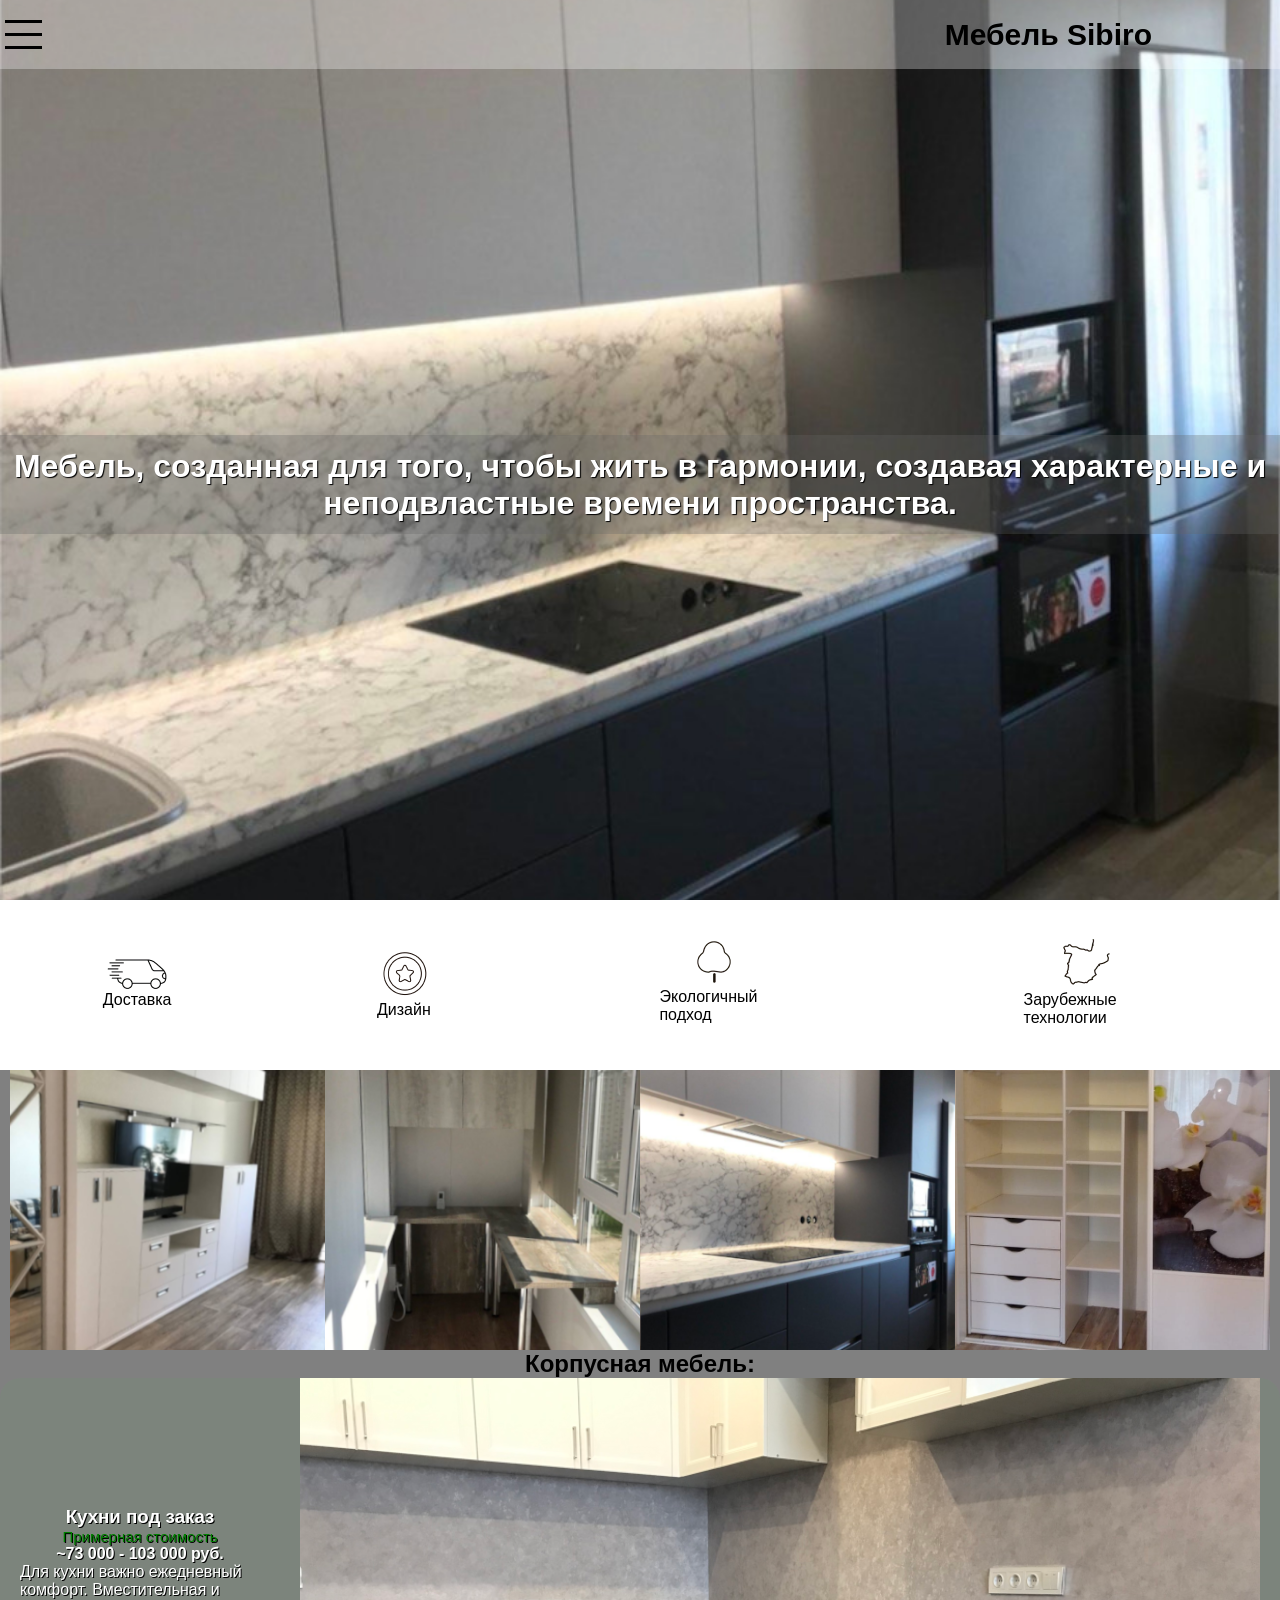
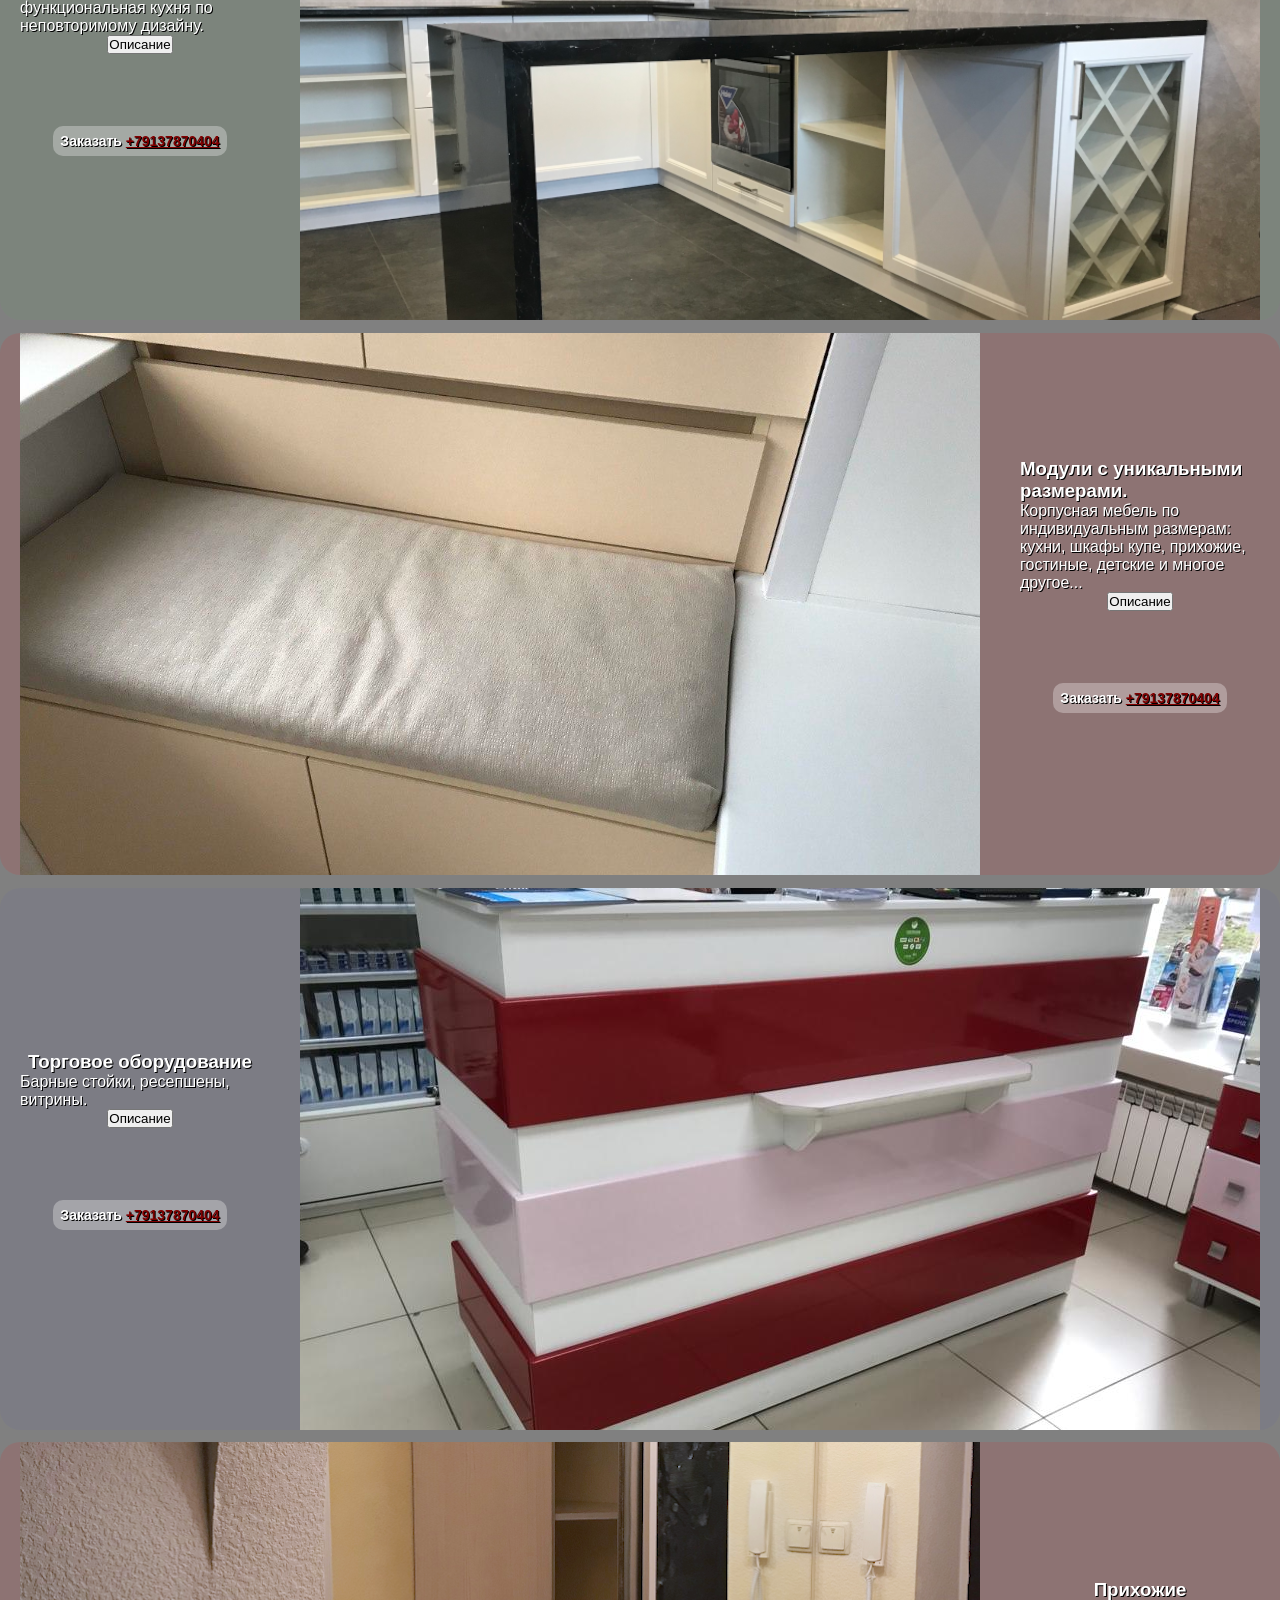
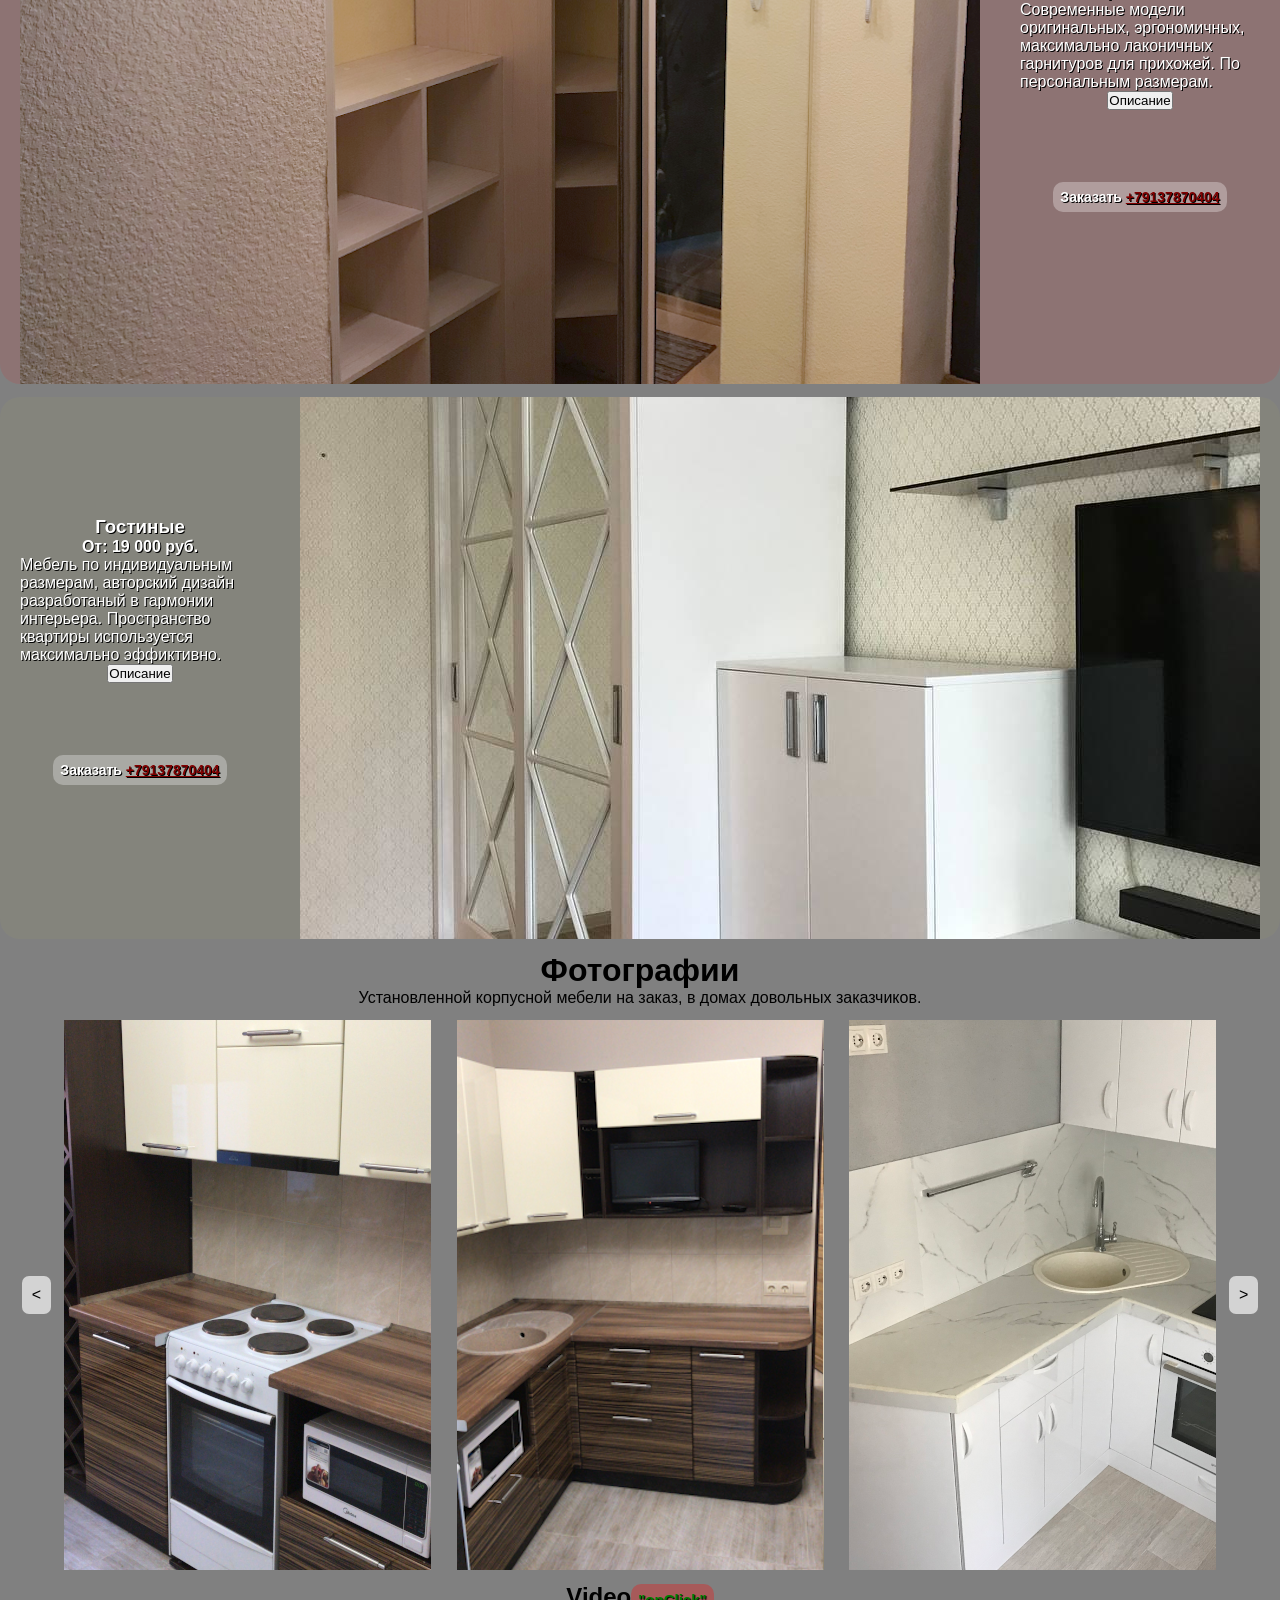
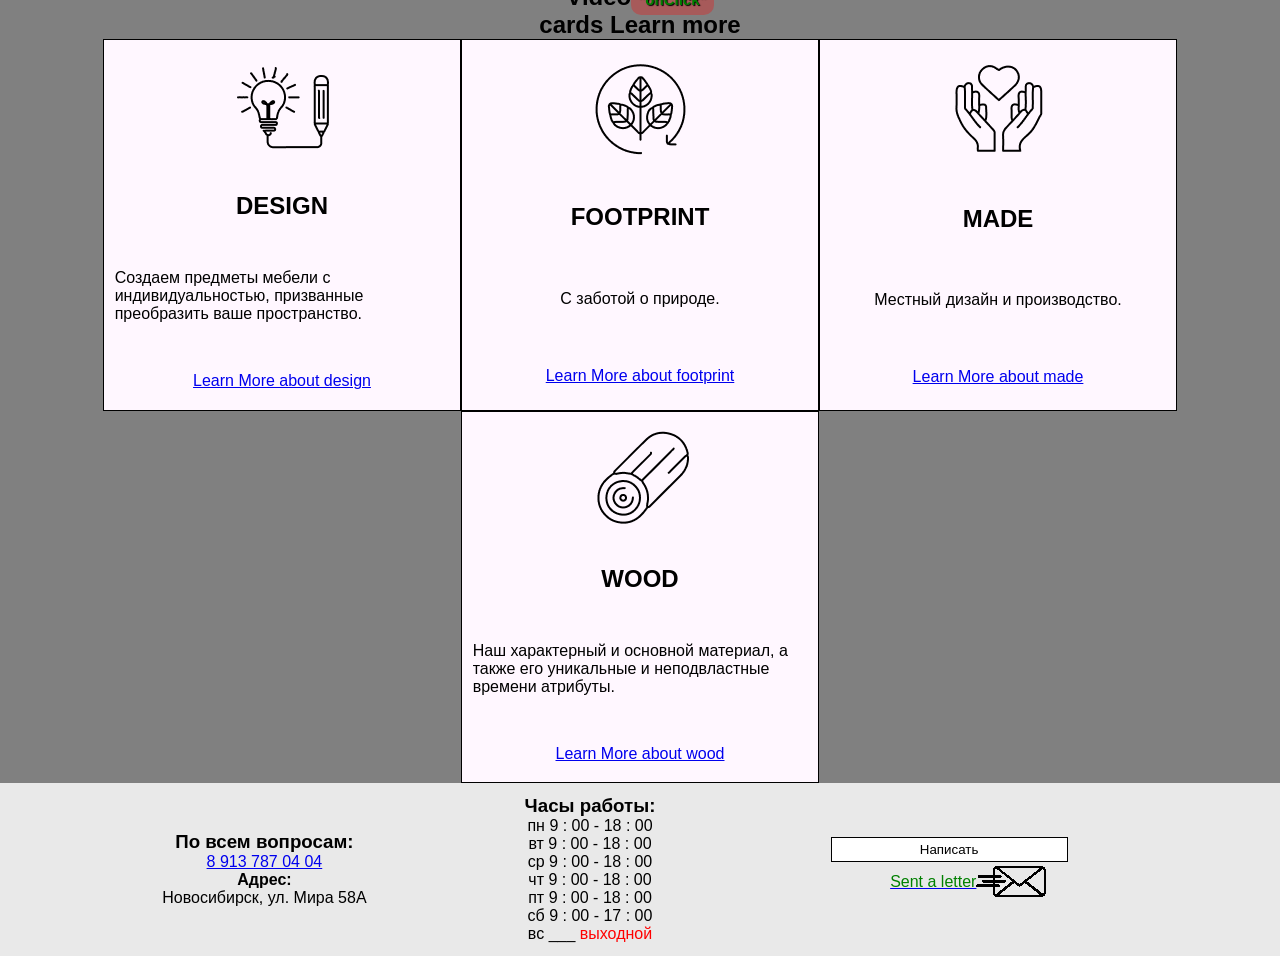
==== index.html @ 6c5a81ec "oK" ====
<!doctype html><html lang="en"><head><meta charset="utf-8"><meta name="viewport" content="width=device-width,initial-scale=1"><link rel="shortcut icon" href="/favicon.ico"><title>Sibiro</title><meta name="description" content="Корпусная мебель под заказ, изготовление по индивидуальным размерам."><meta name="theme-color" content="gray"><script type="application/ld+json">{
  "@context" : "http://schema.org",
  "@type" : "LocalBusiness",
  "name" : "Мебель Sibiro",
   "priceRange" : "₽ 10000 - ₽ 30000000",
  "image" : "https://sibiro.ru/static/media/oneUY.2b0c76f3.png",
  "telephone" : "+79137870404",
  "email" : "",
  "address" : {
    "@type" : "PostalAddress",
    "streetAddress" : "Новосибирск, ул. Мира 58A",
    "addressLocality" : "Сибирь",
    "addressRegion" : "Сибирский регион",
    "addressCountry" : "Россия",
    "postalCode" : ""
  },
  "openingHoursSpecification" : {
    "@type" : "OpeningHoursSpecification",
    "opens" : "9:00",
    "closes" : "18:00",
    "dayOfWeek": [{
           "@type": "DayOfWeek",
           "@id": "http://schema.org/Monday",
           "name": "Monday"
       },
       {
           "@type": "DayOfWeek",
           "@id": "http://schema.org/Tuesday",
           "name": "Tuesday"
       },
       {
           "@type": "DayOfWeek",
           "@id": "http://schema.org/Wednesday",
           "name": "Wednesday"
       },
       {
           "@type": "DayOfWeek",
           "@id": "http://schema.org/Thursday",
           "name": "Thursday"
       },
       {
           "@type": "DayOfWeek",
           "@id": "http://schema.org/Friday",
           "name": "Friday"
       }]

  },
  "url" : "https://sibiro.ru/"
}</script><script async src="https://www.googletagmanager.com/gtag/js?id=G-781PBSRKSM"></script><script>function gtag(){dataLayer.push(arguments)}window.dataLayer=window.dataLayer||[],gtag("js",new Date),gtag("config","G-781PBSRKSM")</script><link href="/static/css/main.fa73d05b.css" rel="stylesheet"></head><body><main><header></header><firstgallery></firstgallery><article></article><gallery></gallery><vidos></vidos><learnmorecards></learnmorecards><footer></footer></main><script type="text/javascript" src="/static/js/main.9a7633eb.js"></script></body></html>
---- static/css/main.fa73d05b.css ----
*{margin:0}nav{display:-ms-flexbox;display:flex;-ms-flex-pack:justify;justify-content:space-between;-ms-flex-align:center;align-items:center;background:hsla(0,0%,100%,.3);width:1440px;max-width:100%;min-height:50px;z-index:0;min-height:69px}#menu{-ms-flex-pack:center;justify-content:center}#menu,header{display:-ms-flexbox;display:flex;-ms-flex-align:center;align-items:center;-ms-flex-direction:column;flex-direction:column}header{-ms-flex-pack:justify;justify-content:space-between;min-height:100vh;background:url(/static/media/background.c0e37e7d.jpg)50%;background-size:cover}header,img{max-width:100%}img{background-repeat:no-repeat;background-position:50%;overflow:hidden;-o-object-fit:cover;object-fit:cover}#lineOne,#lineThree,#lineTwo{display:block;height:3px;width:37px;margin:5px;background:#000;z-index:0}#menu{z-index:0}#list{display:-ms-flexbox;display:flex;-ms-flex-pack:center;justify-content:center;-ms-flex-align:center;align-items:center;width:100%;-ms-flex-direction:column;flex-direction:column;font-size:30px}#list,#list a{max-width:100%}#list a{margin:1%;background:coral;border-radius:10px;padding:1%;width:300px;text-align:center}#list a:hover{background:orange}*{margin:0;padding:0}.cart{display:-ms-flexbox;display:flex;-ms-flex-pack:distribute;justify-content:space-around;-ms-flex-align:center;align-items:center;width:1440px;max-width:100%;border-radius:20px;min-height:500px;background:rgba(255,0,0,.1);-ms-flex-wrap:wrap;flex-wrap:wrap;margin-bottom:1%}.cart:nth-child(2n){background:rgba(0,255,0,.03)}.cart:nth-child(4n){background:rgba(0,0,255,.03)}.cart:nth-child(7n){background:rgba(0,255,255,.03)}.cart:nth-child(6n){background:rgba(255,255,0,.03)}.boxCart{display:-ms-flexbox;display:flex;-ms-flex-pack:center;justify-content:center;-ms-flex-align:center;align-items:center;width:240px;max-width:100%;-ms-flex-direction:column;flex-direction:column;color:#fff;text-shadow:1px 1px #000}*{margin:0}kitchen{min-height:300px;width:100%;max-width:100%;display:-ms-flexbox;display:flex}kitchen button{margin:3%;color:green}img{max-width:100%}#fiveEl,#fourEl,#newEl,#threeEl,#twoEl{display:none;position:relative;top:1px;color:#fff;width:100%;height:100%;min-height:25px;background:#708090;overflow:auto}#Closed{display:block}body{margin:0;padding:0;font-family:sans-serif;background:grey}main{display:-ms-flexbox;display:flex;-ms-flex-pack:start;justify-content:flex-start;-ms-flex-align:center;align-items:center;max-width:100%;-ms-flex-direction:column;flex-direction:column}article,firstGallery{display:-ms-flexbox;display:flex;-ms-flex-pack:center;justify-content:center;-ms-flex-align:center;align-items:center;max-width:100%;width:1440px;-ms-flex-direction:column;flex-direction:column}firstGallery{-ms-flex-wrap:wrap;flex-wrap:wrap}footer{-ms-flex-align:space-around;align-items:space-around;width:1440px;-ms-flex-wrap:wrap;flex-wrap:wrap;background:#e9e9e9}footer,footer div{display:-ms-flexbox;display:flex;-ms-flex-pack:center;justify-content:center;max-width:100%}footer div{-ms-flex-align:center;align-items:center;width:300px;-ms-flex-direction:column;flex-direction:column;margin:1%}video{max-width:100%;width:500px}video h1{background:green}gallery img{height:550px;width:367px;max-width:100%;margin:1%}gallery{display:-ms-flexbox;display:flex;-ms-flex-pack:center;justify-content:center;-ms-flex-align:center;align-items:center;max-width:100%;-ms-flex-wrap:wrap;flex-wrap:wrap}#Phot2,#Phot3,#Photo{height:550px;width:367px;max-width:100%;margin:1%}@media(max-width:800px){#Phot2,#Phot3{display:none}}@media(min-width:800px){#butL{background:#d3d3d3;border-radius:7px;padding:10px}#butL:hover{background:#a9a9a9;color:#fff}#butR{background:#d3d3d3;border-radius:7px;padding:10px}#butR:hover{background:#a9a9a9;color:#fff}}firstGallery img{max-width:100%;position:relative}.textContext{position:absolute}.textContext,firstgallery div p{display:-ms-flexbox;display:flex}firstgallery div p{-ms-flex-pack:center;justify-content:center;-ms-flex-align:center;align-items:center;-ms-flex-direction:column;flex-direction:column}@media(max-width:300px){firstgallery div p{font-size:10px}}@media(max-width:1440px){#imgBox1,#imgBox2,#imgBox3,#imgBox4{width:315px}}@media(max-width:1200px){#imgBox1,#imgBox2,#imgBox3,#imgBox4{width:200px}}@media(max-width:800px){#imgBox1{width:100%}#imgBox2,#imgBox3,#imgBox4{display:none}}firstGallery span{display:-ms-flexbox;display:flex;-ms-flex-pack:center;justify-content:center;-ms-flex-align:center;align-items:center;word-wrap:break-word;-webkit-hyphens:auto;-ms-hyphens:auto;hyphens:auto;margin:3%;max-width:70%}.iconLineOk,learnmorecards{display:-ms-flexbox;display:flex;-ms-flex-pack:center;justify-content:center;-ms-flex-align:center;align-items:center;-ms-flex-wrap:wrap;flex-wrap:wrap;width:1440px;max-width:100%}.iconLineOk{min-height:360px}.boxStyle{display:-ms-flexbox;display:flex;background:#fff7ff;-ms-flex-pack:distribute;justify-content:space-around;-ms-flex-align:center;align-items:center;width:356px;height:370px;border:1px solid #000;-ms-flex-direction:column;flex-direction:column}
/*# sourceMappingURL=main.fa73d05b.css.map*/
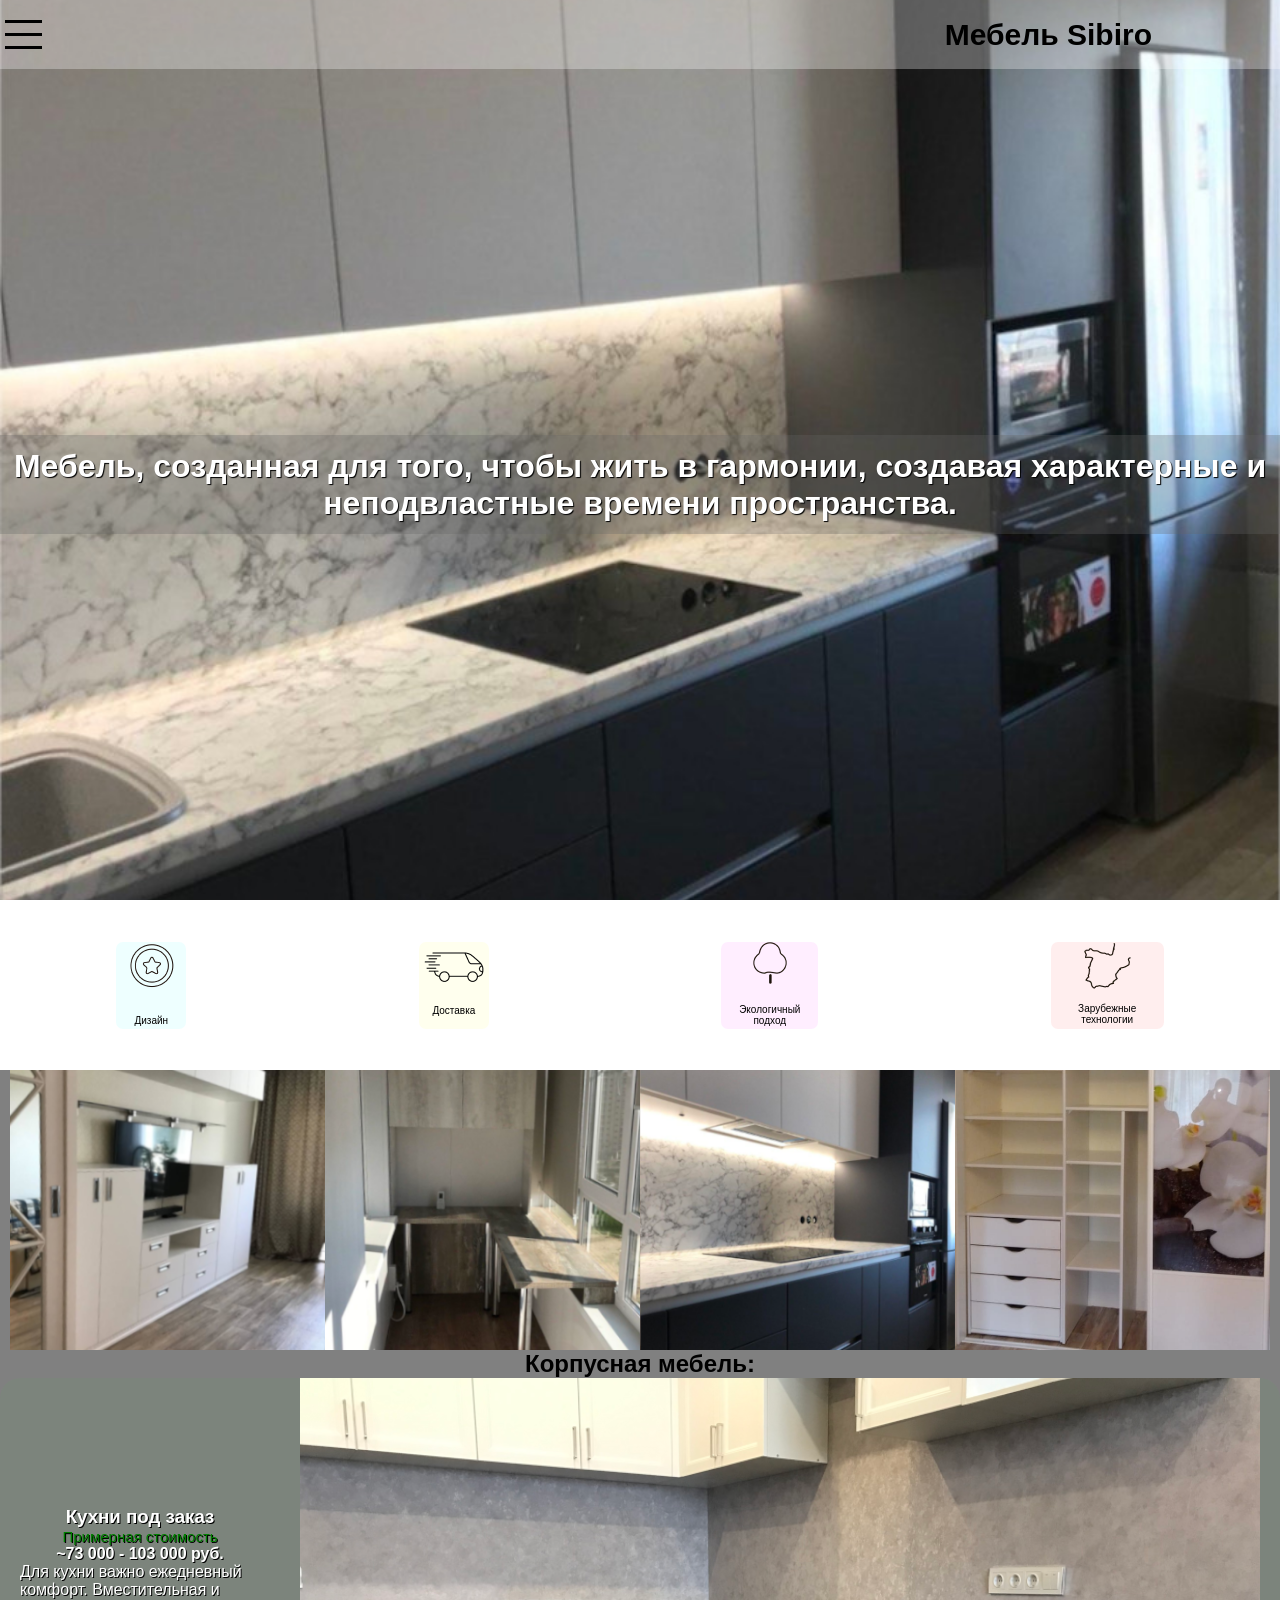
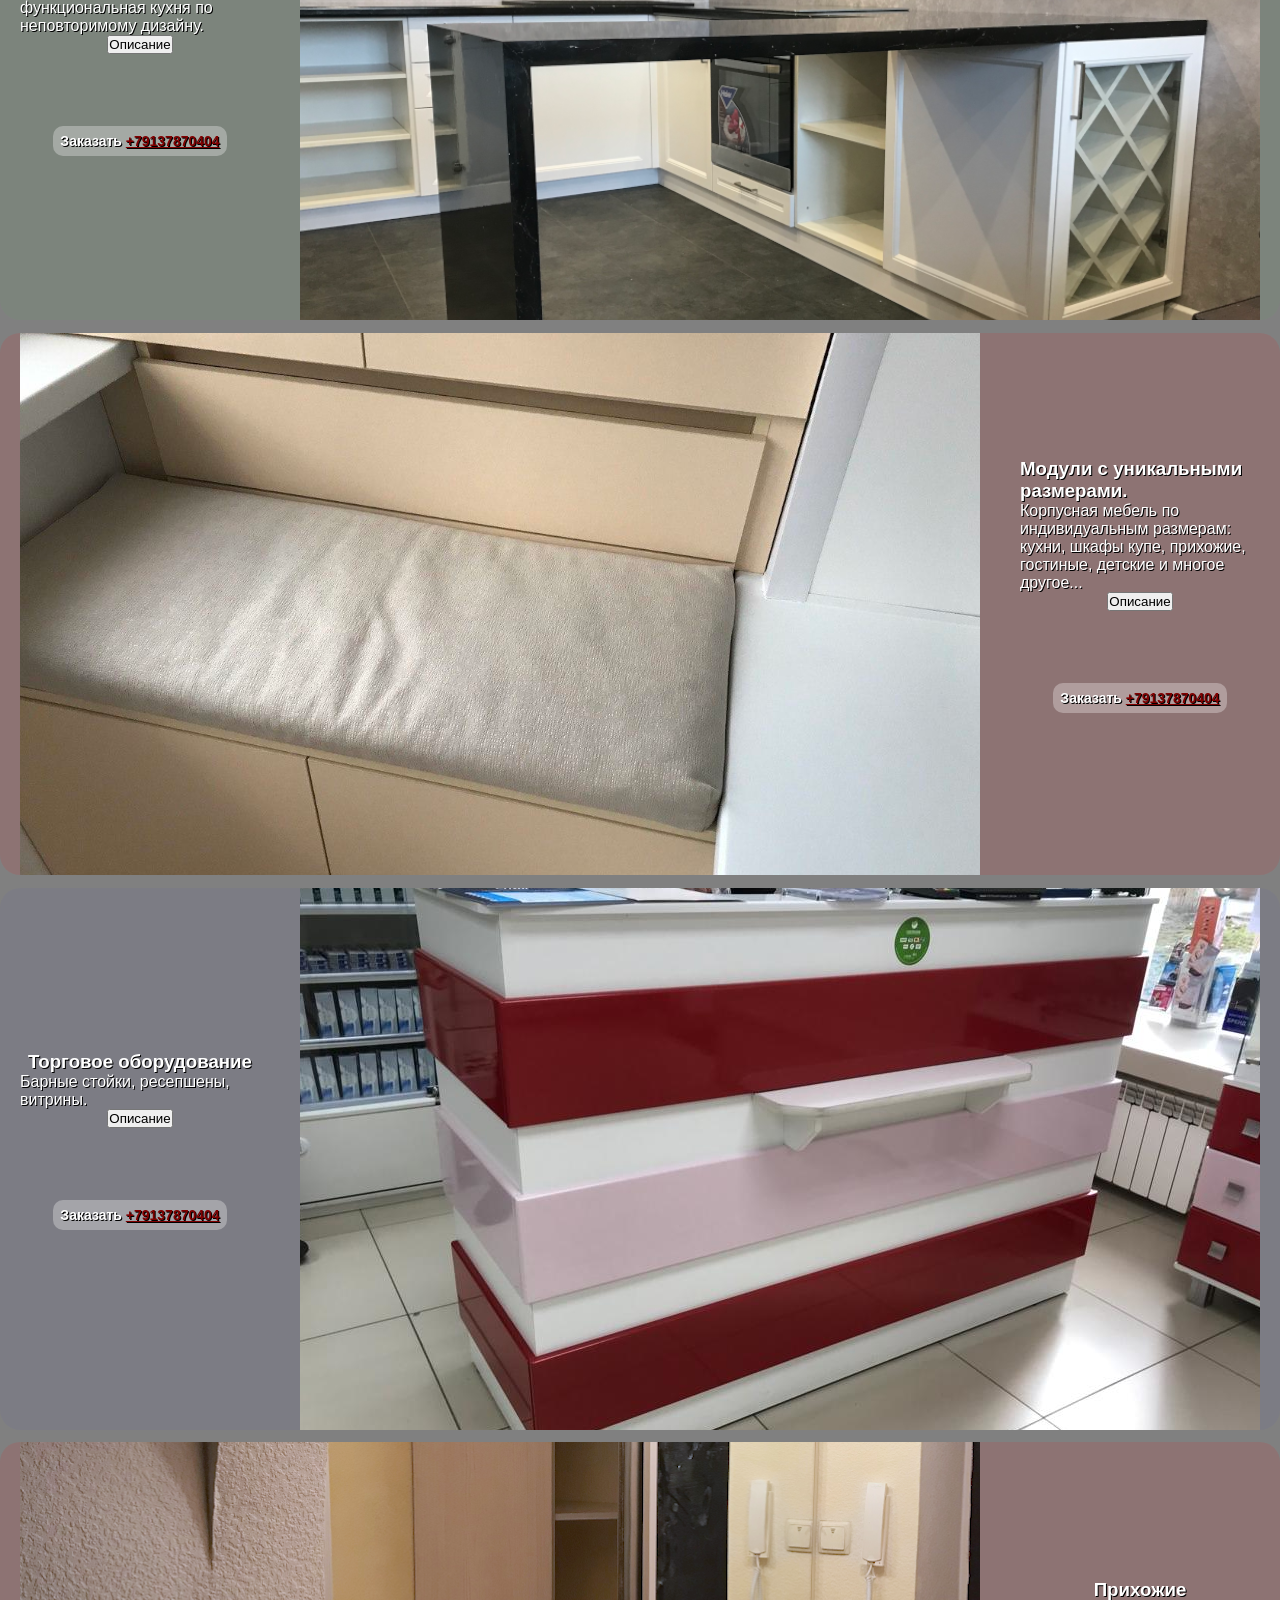
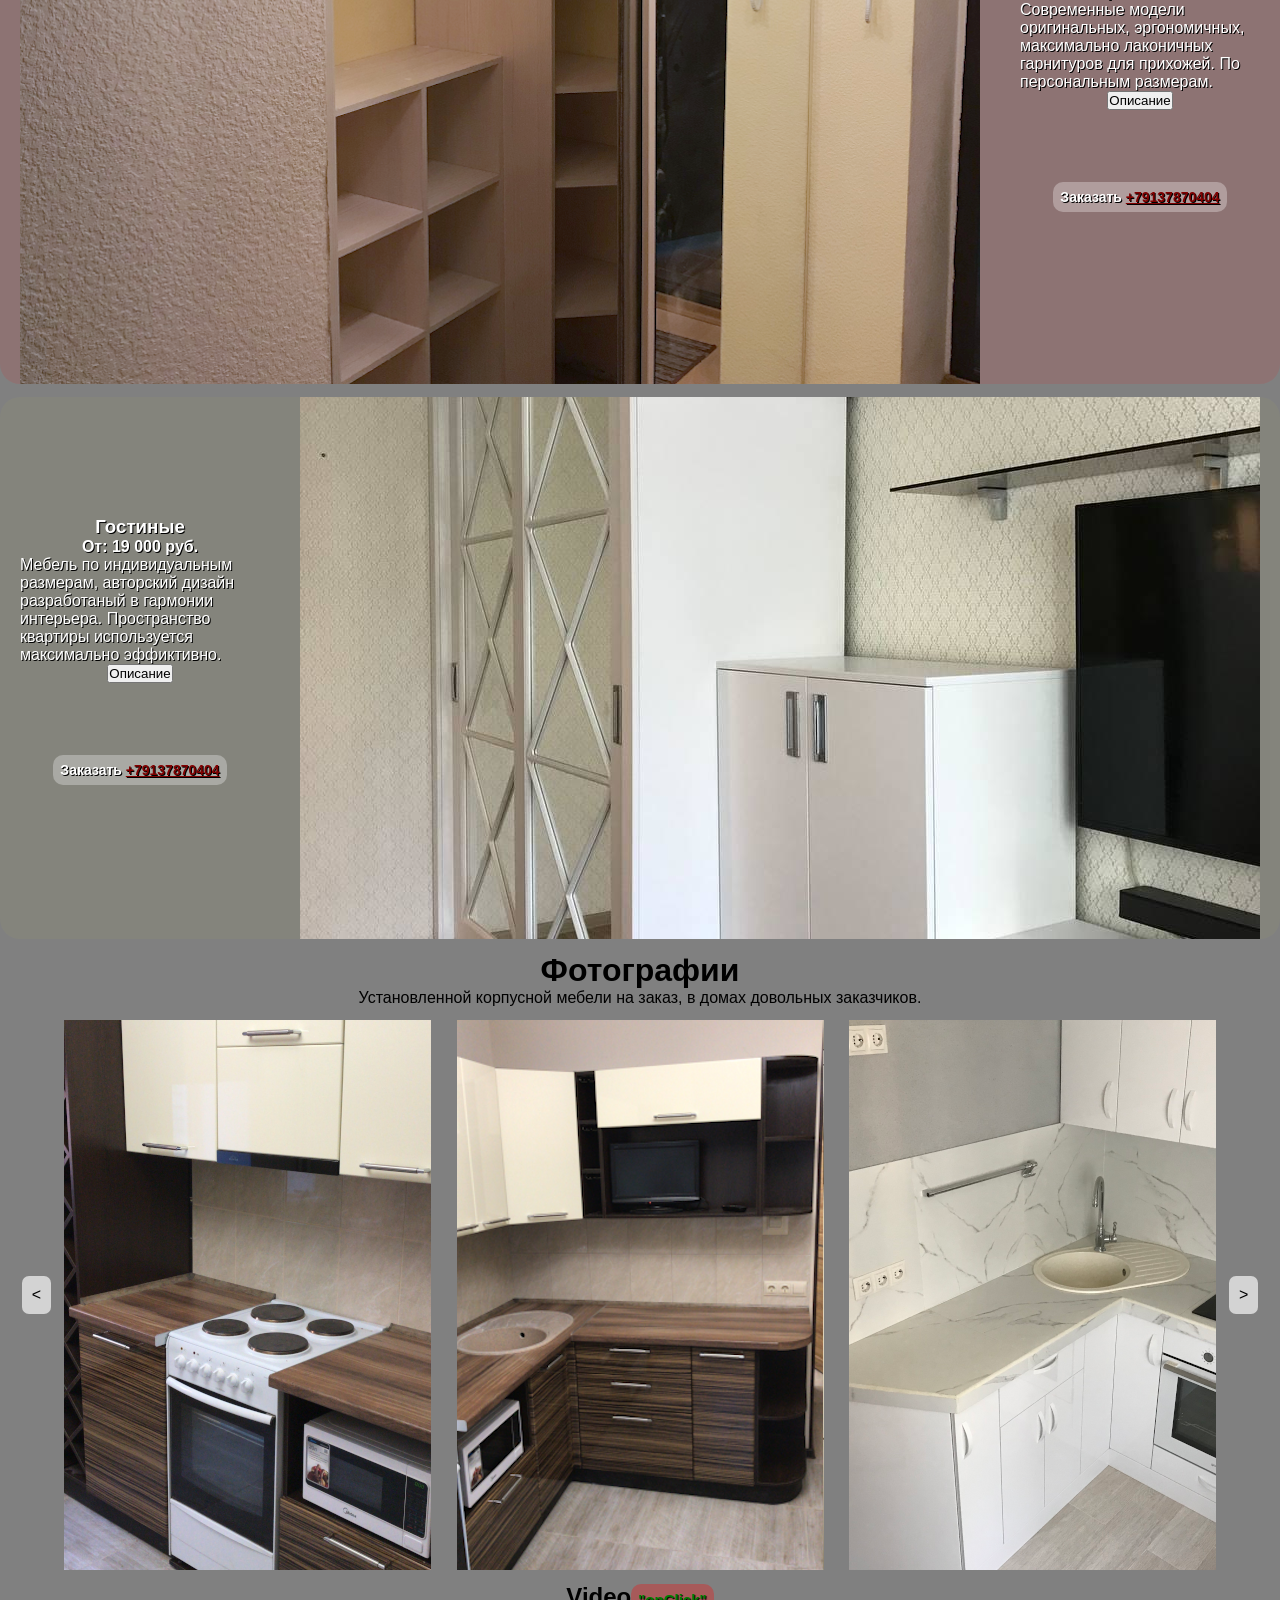
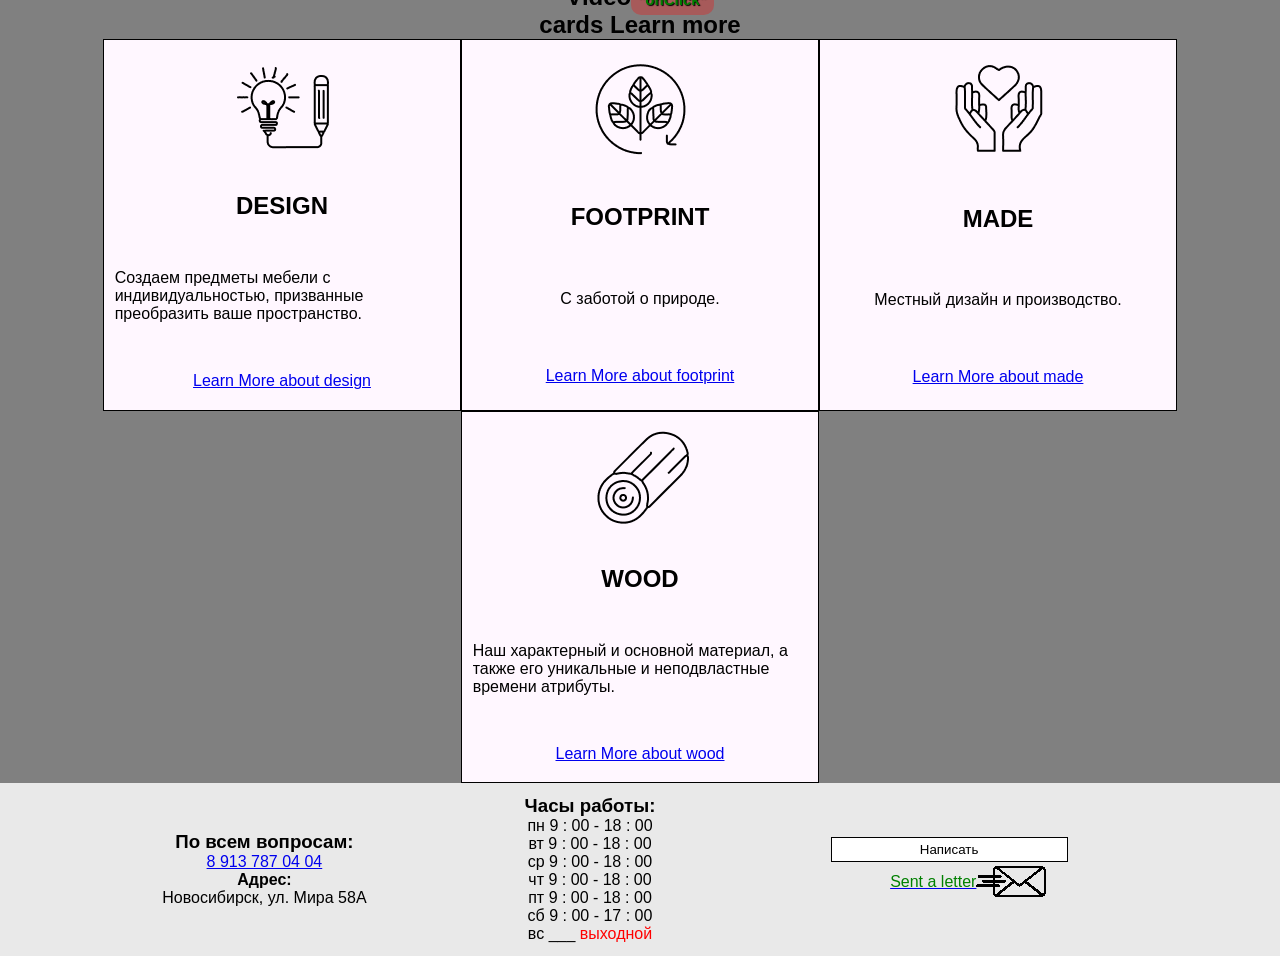
==== commit b234e23d: "video and iconki" ====
--- a/index.html
+++ b/index.html
@@ -46,4 +46,4 @@
 
   },
   "url" : "https://sibiro.ru/"
-}</script><script async src="https://www.googletagmanager.com/gtag/js?id=G-781PBSRKSM"></script><script>function gtag(){dataLayer.push(arguments)}window.dataLayer=window.dataLayer||[],gtag("js",new Date),gtag("config","G-781PBSRKSM")</script><link href="/static/css/main.fa73d05b.css" rel="stylesheet"></head><body><main><header></header><firstgallery></firstgallery><article></article><gallery></gallery><vidos></vidos><learnmorecards></learnmorecards><footer></footer></main><script type="text/javascript" src="/static/js/main.9a7633eb.js"></script></body></html>+}</script><script async src="https://www.googletagmanager.com/gtag/js?id=G-781PBSRKSM"></script><script>function gtag(){dataLayer.push(arguments)}window.dataLayer=window.dataLayer||[],gtag("js",new Date),gtag("config","G-781PBSRKSM")</script><link href="/static/css/main.fa73d05b.css" rel="stylesheet"></head><body><main><header></header><firstgallery></firstgallery><article></article><gallery></gallery><vidos></vidos><learnmorecards></learnmorecards><footer></footer></main><script type="text/javascript" src="/static/js/main.dcce9a74.js"></script></body></html>
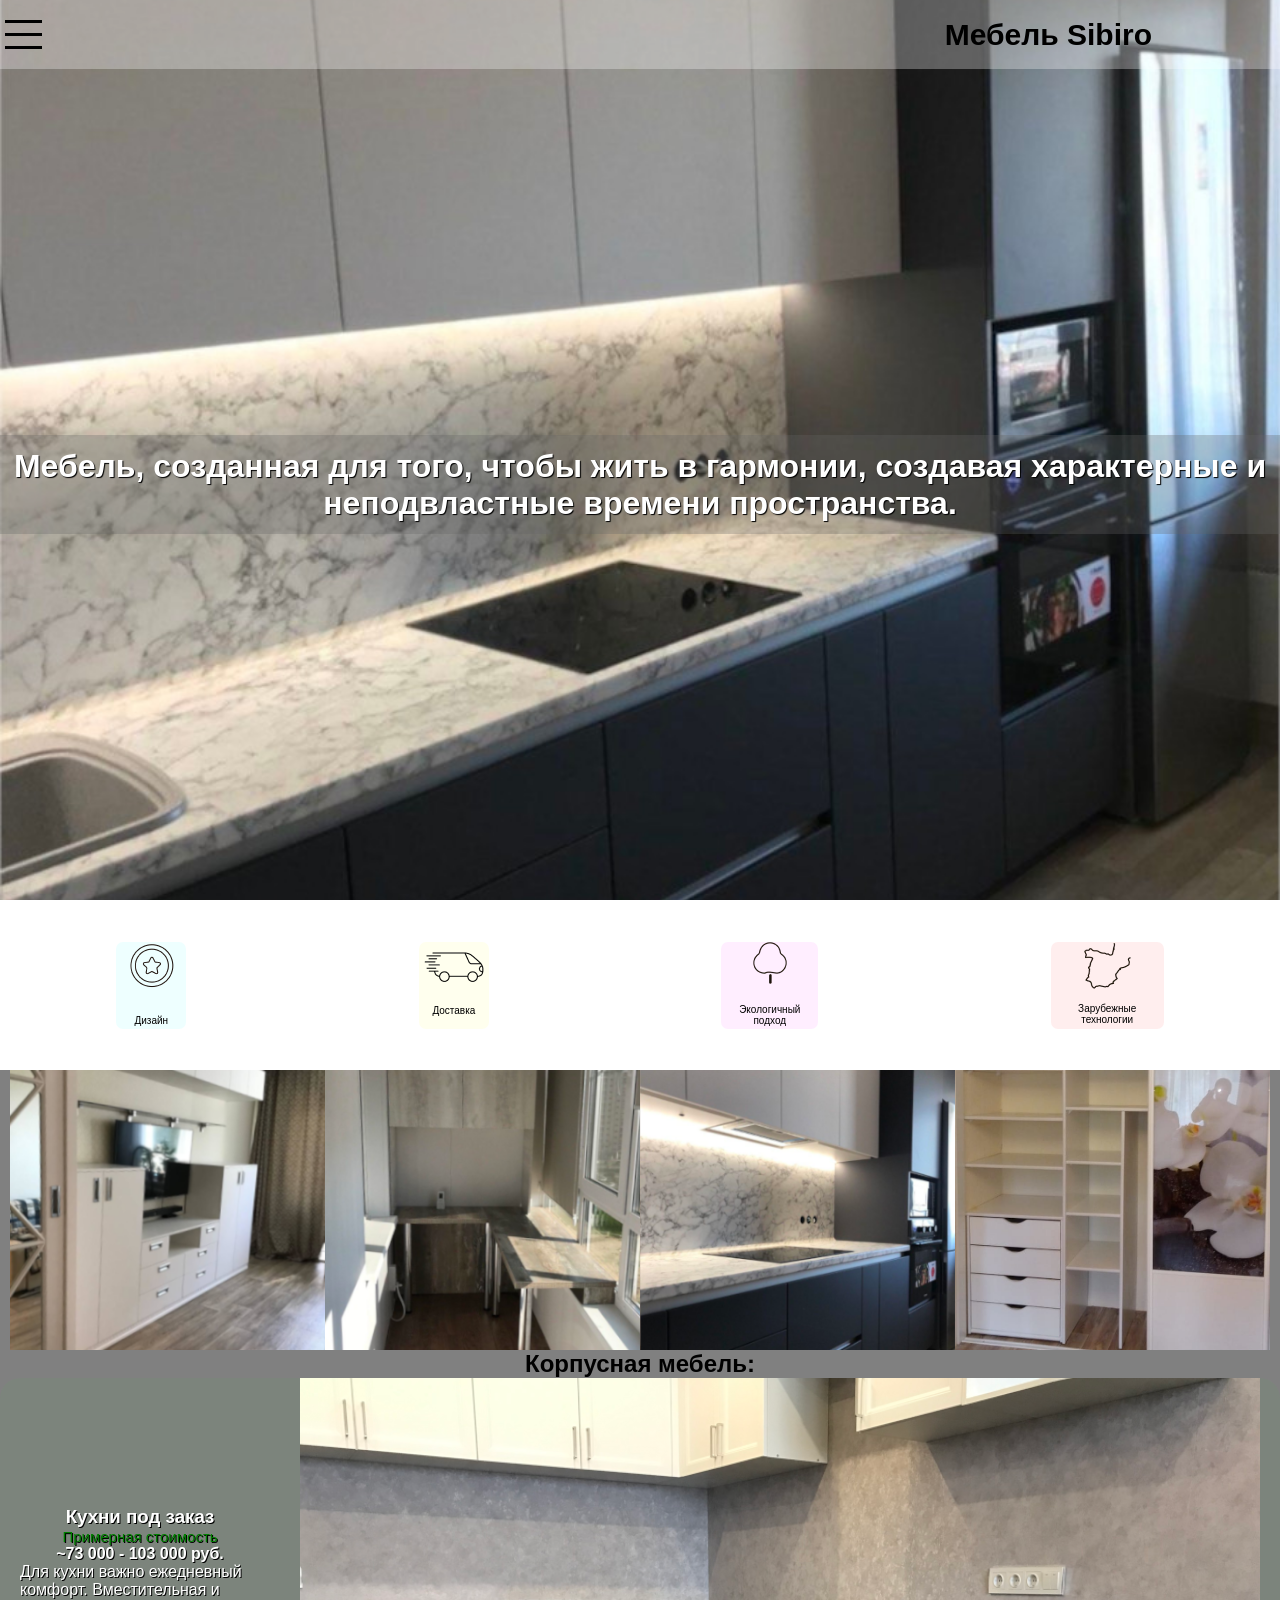
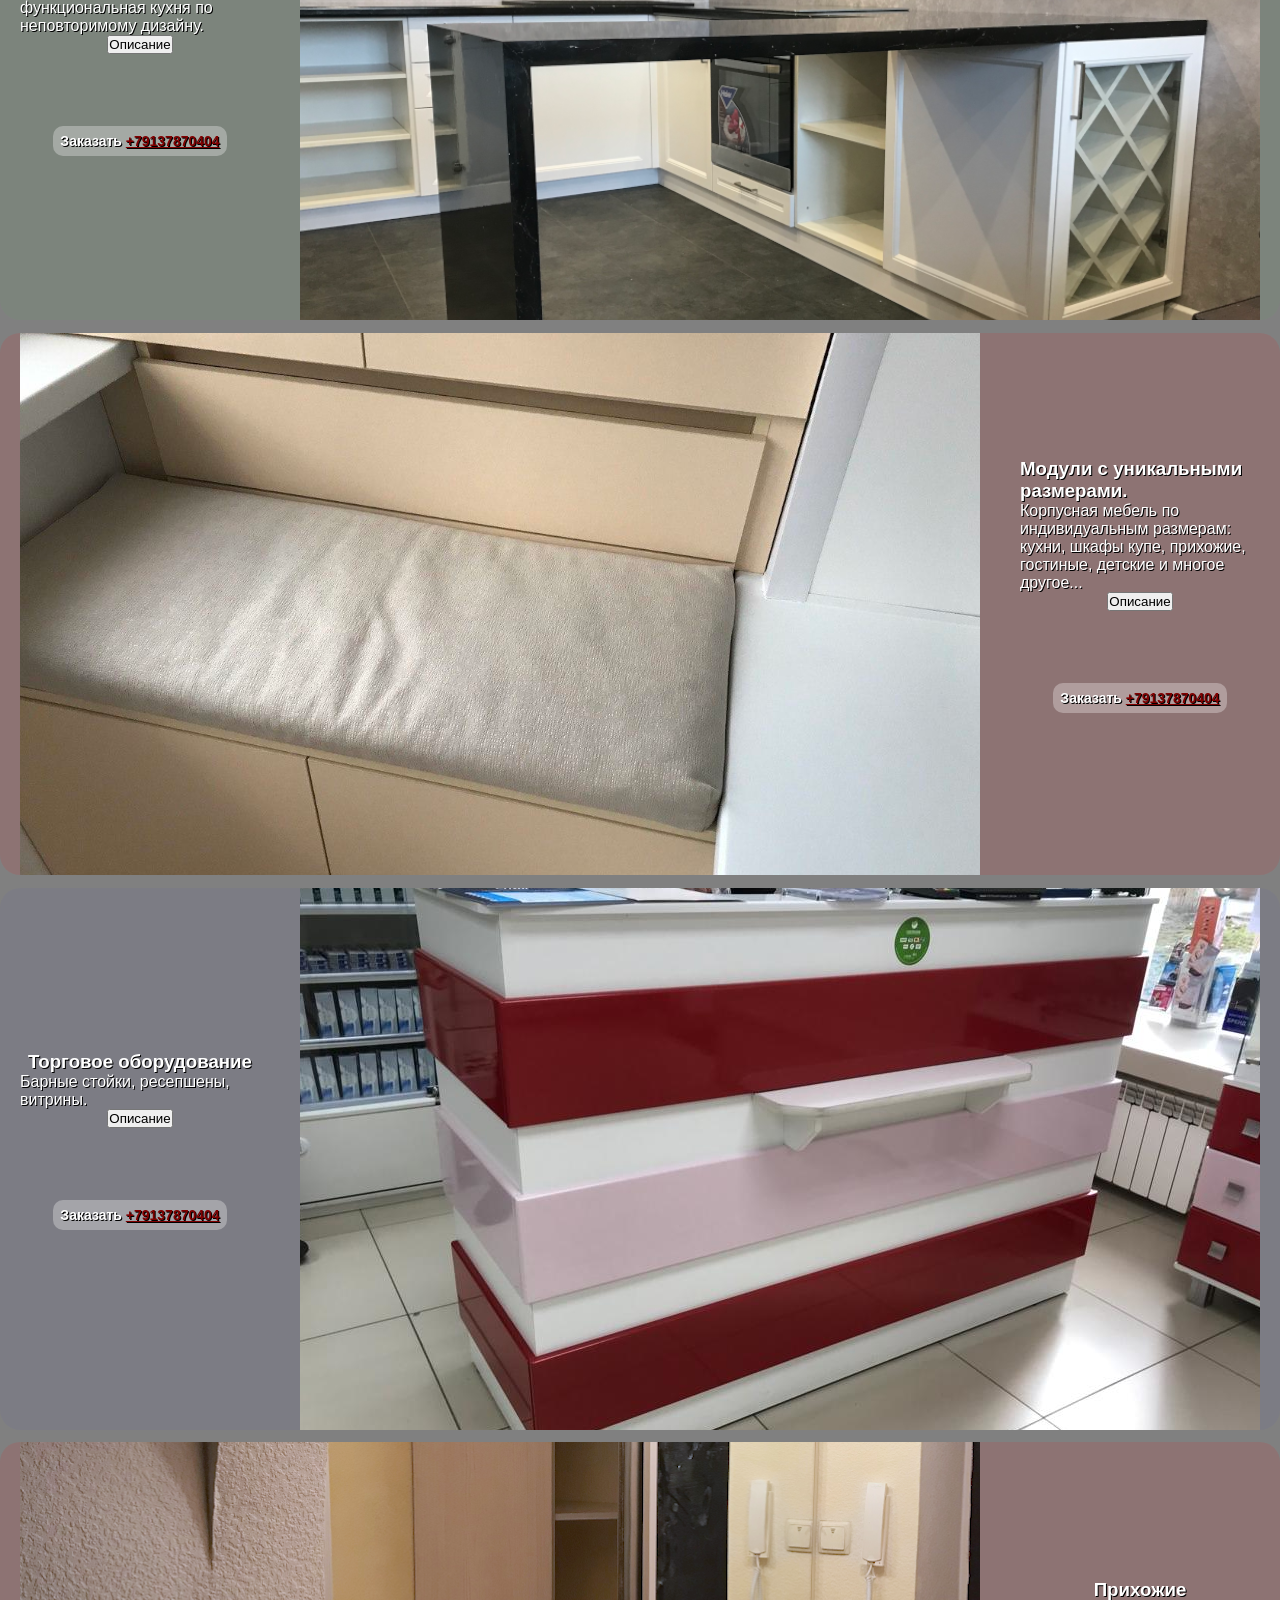
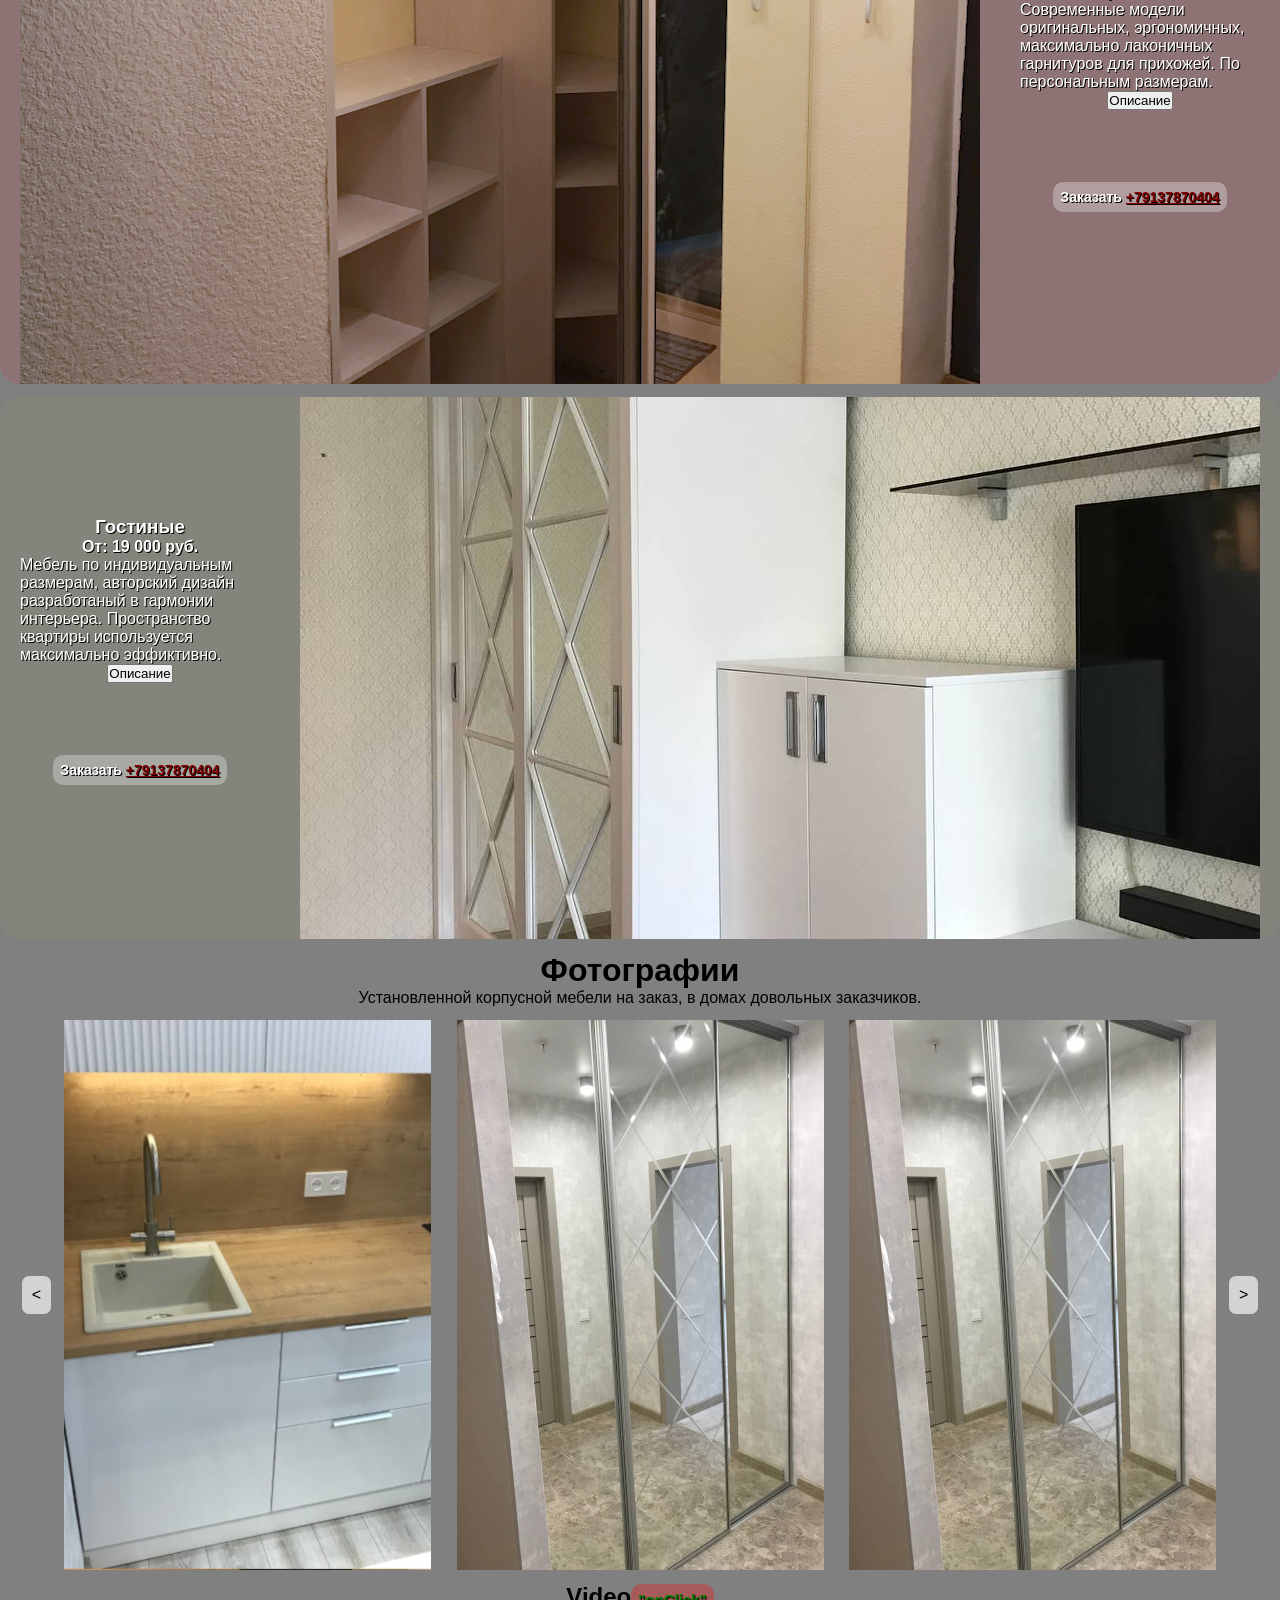
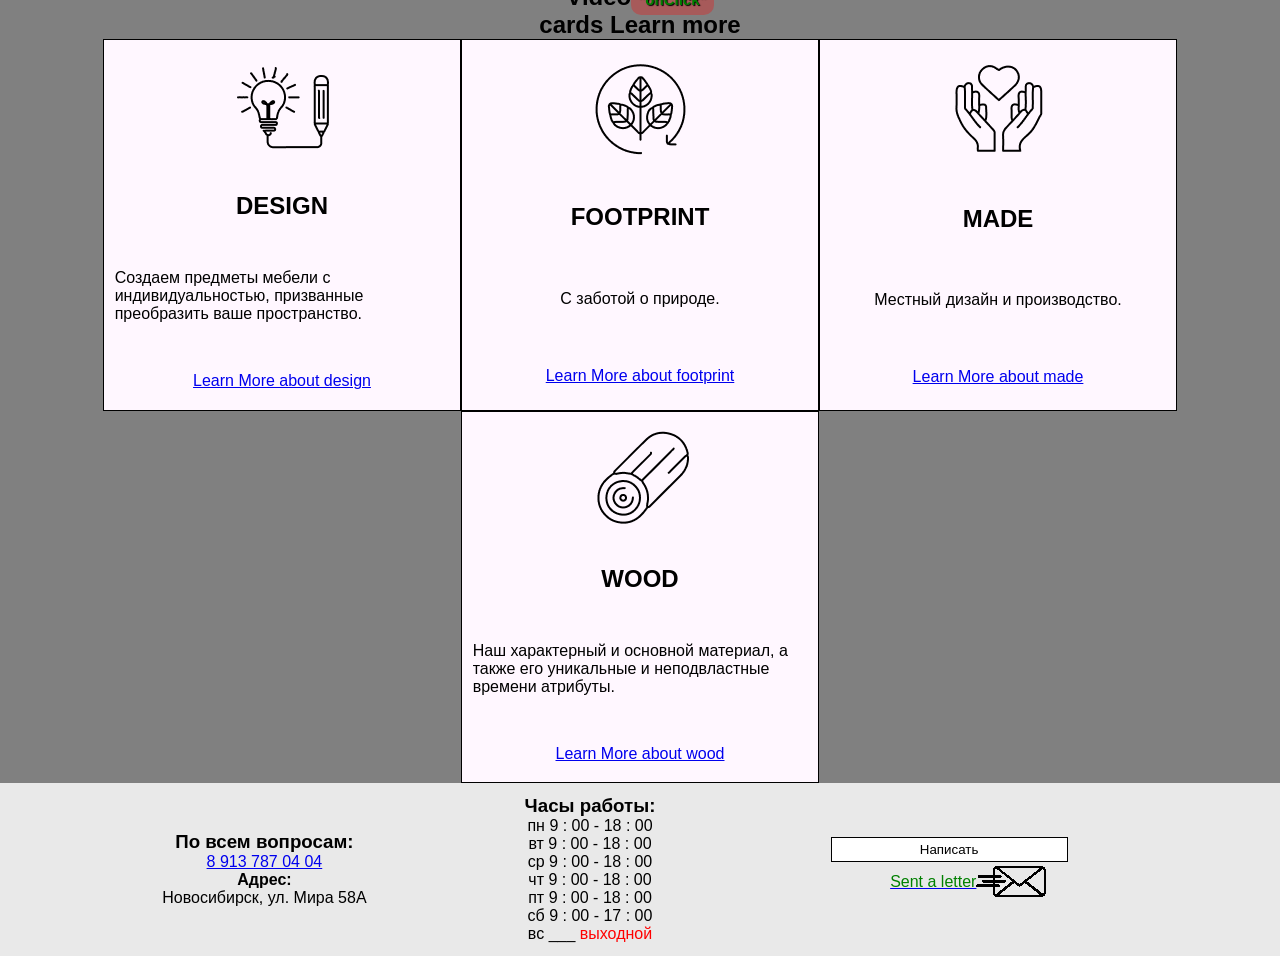
==== commit 053144f1: "newsGallery" ====
--- a/index.html
+++ b/index.html
@@ -1,4 +1,4 @@
-<!doctype html><html lang="en"><head><meta charset="utf-8"><meta name="viewport" content="width=device-width,initial-scale=1"><link rel="shortcut icon" href="/favicon.ico"><title>Sibiro</title><meta name="description" content="Корпусная мебель под заказ, изготовление по индивидуальным размерам."><meta name="theme-color" content="gray"><script type="application/ld+json">{
+<!doctype html><html lang="en"><head><meta charset="utf-8"><meta name="viewport" content="width=device-width,initial-scale=1"><link rel="shortcut icon" href="/favicon.ico"><title>Sibiro</title><link rel="canonical" href="https://sibiro.ru"/><meta name="description" content="Корпусная мебель под заказ, изготовление по индивидуальным размерам."><meta name="theme-color" content="gray"><script type="application/ld+json">{
   "@context" : "http://schema.org",
   "@type" : "LocalBusiness",
   "name" : "Мебель Sibiro",
@@ -46,4 +46,4 @@
 
   },
   "url" : "https://sibiro.ru/"
-}</script><script async src="https://www.googletagmanager.com/gtag/js?id=G-781PBSRKSM"></script><script>function gtag(){dataLayer.push(arguments)}window.dataLayer=window.dataLayer||[],gtag("js",new Date),gtag("config","G-781PBSRKSM")</script><link href="/static/css/main.fa73d05b.css" rel="stylesheet"></head><body><main><header></header><firstgallery></firstgallery><article></article><gallery></gallery><vidos></vidos><learnmorecards></learnmorecards><footer></footer></main><script type="text/javascript" src="/static/js/main.dcce9a74.js"></script></body></html>+}</script><script async src="https://www.googletagmanager.com/gtag/js?id=G-781PBSRKSM"></script><script>function gtag(){dataLayer.push(arguments)}window.dataLayer=window.dataLayer||[],gtag("js",new Date),gtag("config","G-781PBSRKSM")</script><link href="/static/css/main.fa73d05b.css" rel="stylesheet"></head><body><main><header></header><firstgallery></firstgallery><article></article><gallery></gallery><vidos></vidos><learnmorecards></learnmorecards><footer></footer></main><script type="text/javascript" src="/static/js/main.fd3579e2.js"></script></body></html>
